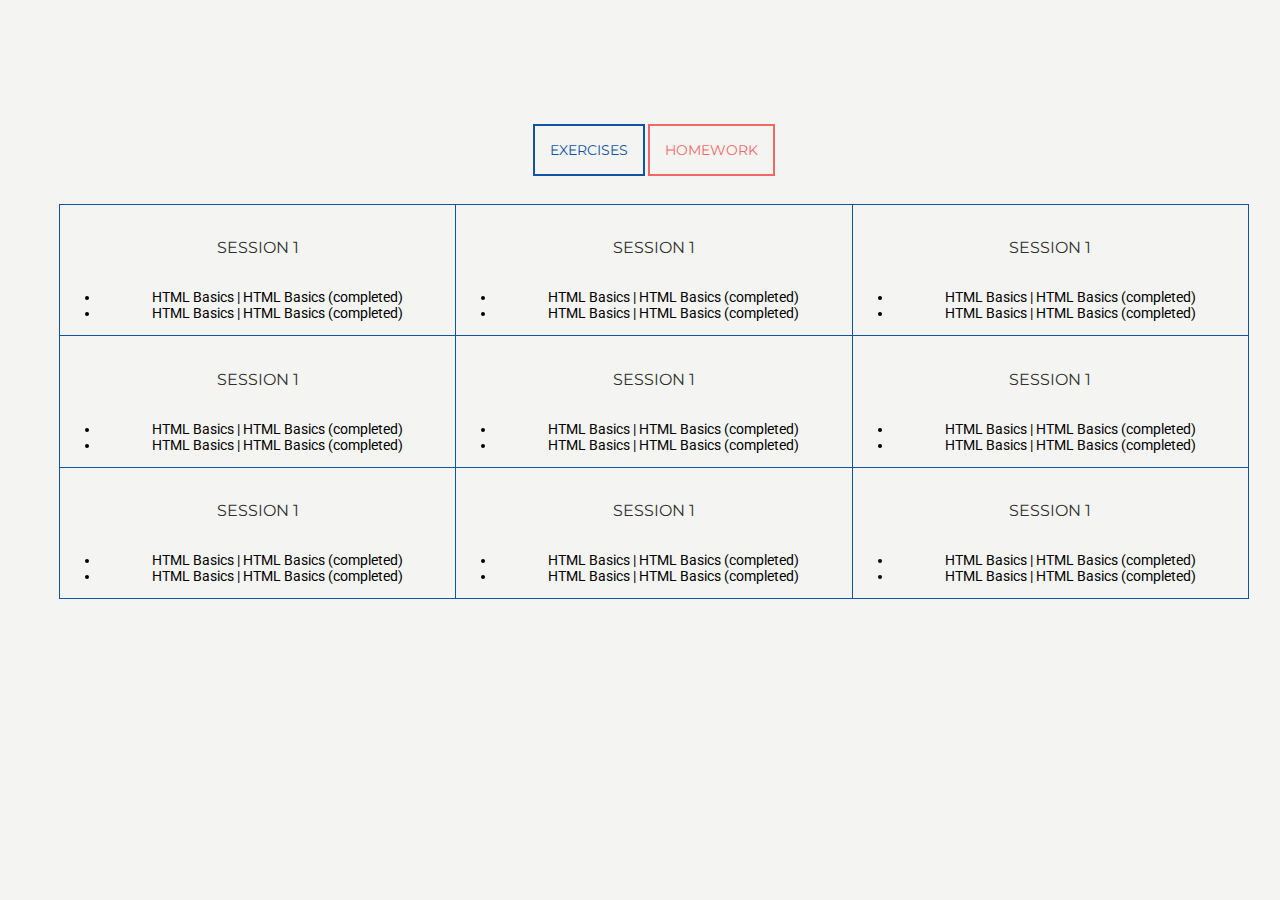
==== exercises-homework/index.html @ 08f1e5c3 "Updated the exercises table" ====
<!DOCtype html>
<html>
<head>
	<meta charset="utf-8">
	<title>COMP 1950 | exercises and homework</title>
	<link rel="stylesheet" href="../css/normalize.css">
	<link rel="stylesheet" href="../css/style.css">
	<link rel="stylesheet" href="../css/exercises-homework.css">


 <!-- Google Fonts -->
	<link href='https://fonts.googleapis.com/css?family=Montserrat:400,700' rel='stylesheet' type='text/css'>

	<link href='https://fonts.googleapis.com/css?family=Roboto:400,300,500' rel='stylesheet' type='text/css'>
</head>
<body>


	<!--#include file="nav.shtml" -->


	<section>
		<div class="button-container">
			<span class="button">Exercises</span>
			<span class="button-red">Homework</span>
		</div>

		<table>
			<tr>
				<td>
					<h3>Session 1</h3>
					<ul>
						<li>HTML Basics | HTML Basics (completed)</li>
						<li>HTML Basics | HTML Basics (completed)</li>
					</ul>
				</td>
				<td>
					<h3>Session 1</h3>
					<ul>
						<li>HTML Basics | HTML Basics (completed)</li>
						<li>HTML Basics | HTML Basics (completed)</li>
					</ul>
				</td>
				<td>
					<h3>Session 1</h3>
					<ul>
						<li>HTML Basics | HTML Basics (completed)</li>
						<li>HTML Basics | HTML Basics (completed)</li>
					</ul>
				</td>
			</tr>
			<tr>
				<td>
					<h3>Session 1</h3>
					<ul>
						<li>HTML Basics | HTML Basics (completed)</li>
						<li>HTML Basics | HTML Basics (completed)</li>
					</ul>
				</td>
				<td>
					<h3>Session 1</h3>
					<ul>
						<li>HTML Basics | HTML Basics (completed)</li>
						<li>HTML Basics | HTML Basics (completed)</li>
					</ul>
				</td>
				<td>
					<h3>Session 1</h3>
					<ul>
						<li>HTML Basics | HTML Basics (completed)</li>
						<li>HTML Basics | HTML Basics (completed)</li>
					</ul>
				</td>
			</tr>
			<tr>
				<td>
					<h3>Session 1</h3>
					<ul>
						<li>HTML Basics | HTML Basics (completed)</li>
						<li>HTML Basics | HTML Basics (completed)</li>
					</ul>
				</td>
				<td>
					<h3>Session 1</h3>
					<ul>
						<li>HTML Basics | HTML Basics (completed)</li>
						<li>HTML Basics | HTML Basics (completed)</li>
					</ul>
				</td>
				<td>
					<h3>Session 1</h3>
					<ul>
						<li>HTML Basics | HTML Basics (completed)</li>
						<li>HTML Basics | HTML Basics (completed)</li>
					</ul>
				</td>
			</tr>
			
		</table>

	</section>
	<!--#include file="footer.shtml" -->
</body>

</html>
---- css/style.css ----
/* Fonts */
@import url(https://fonts.googleapis.com/css?family=Montserrat:400,700);
@import url(https://fonts.googleapis.com/css?family=Roboto:400,300,500);

/*main styling*/

/* HTML selectors */

body {
	background-color: #F4F4F2;
	font-family: 'Roboto', sans-serif;
	font-size: 14px;
	height:100%;
}

h1 {
	font-family: 'Montserrat', sans-serif;
	font-weight: 700;
	font-size: 2em;
	color: #f26964;
	text-transform: uppercase;
}

h2 {
	font-family: 'Montserrat', sans-serif;
	font-weight: 400;
	font-size: 1.5em;
	color: #30302f;
	text-transform: uppercase;
}

h3{
	font-family: 'Montserrat', sans-serif;
	font-weight: 400;
	font-size: 1.15em;
	color: #30302f;
	text-transform: uppercase;

}

p {
	font-family: 'Roboto', sans-serif;
	font-weight: 300;
	font-size: 1em;
	color: #30302f;
}

a:link {
	font-family: 'Roboto', sans-serif;
	font-weight: 500;
	color: #1253A4;
	border-bottom:0.02em dotted #1253A4;
	text-decoration: none;
	/*-webkit-text-decoration: underline dotted #f26964;*/
	/*text-decoration: underline dotted #f26964;*/
}

a:visited {
	font-family: 'Roboto', sans-serif;
	font-weight: 500;
	color: #1253A4;
	/*-webkit-text-decoration: underline dotted #f26964;
	text-decoration: underline dotted #f26964;*/
}

a:hover {
	font-family: 'Roboto', sans-serif;
	font-weight: 500;
	border-bottom:0.02em dotted #ffd464;
	color: #ffd464;
	/*-webkit-text-decoration: underline dotted #ffd464;
	text-decoration: underline dotted #ffd464;*/
	-webkit-transition: all 0.5s; 
    transition: all 0.5s;
}

a:active {
	font-family: 'Roboto', sans-serif;
	font-weight: 500;
	color: #1253A4;
}

header{
	margin-top:0;
	background-color: #30302f;
	position:relative;

}


nav{
	position:fixed;
	width:100%;
	top:0;
	padding-left:1em;

}

header nav{
	background-color: #1253a4;
}


header nav ul{
	margin:0;
	float:right;

}

header nav ul li{
	list-style-type:none;
	display:inline-block;
	padding:1.2em;
	letter-spacing:0.08em;
	border-bottom:none;
	
}

header nav ul li a:link{
	font-weight: 300;
	text-decoration:none;
	color: #f4f4f2;
	border-bottom:none;
}

header nav ul li a:visited{
	font-weight: 300;
	text-decoration:none;
	color: #f4f4f2;
	border-bottom:none;
}
header nav ul li a:hover{
	font-weight: 300;
	text-decoration:none;
	color: #ffd464;
	-webkit-transition: all 0.5s; 
    transition: all 0.5s;
    border-bottom:none;
}
header nav ul li a:active{
	font-weight: 300;
	text-decoration:none;
	color: #f4f4f2;
	border-bottom:none;
}

section{
	margin-top:6em;
	margin-left:2em;
}

footer{
	background-color:#ccc;
	margin-top:55em;
	padding-top:1.2em;
	padding-bottom:1.2em;
	padding-left:1em;
	font-size:0.85em;
}

footer span{
	margin-right:3em;
}


footer span p{
	display:inline;

}

/* Class selectors */

.button {
	padding: 15px;
	background-color: #F4F4F2;
	color: #1253A4;
	cursor: pointer;
	font-family: 'Montserrat';
	font-weight: 400;
	text-transform: uppercase;
	margin-top: 40px;
	border: 2px solid #1253A4;
	display:inline-block;
}

.button:hover {
	background-color: #1253A4;
	border-color: #1253A4;
	color: #F4F4F2;
	-webkit-transition: all 0.5s; 
    transition: all 0.5s;
}


/* ID selectors */

#currentpage{
	border-bottom:0.19em solid #f4f4f2;
	padding-bottom:0.1em;

}

a#logo{
	text-decoration:none;
	font-size:1.4em;
	display:inline-block;
	margin:0.5em;
	padding:0;
	/*color:#1253a4;*/
	text-decoration:none;

}

a#logo:link{
	text-decoration:none;
	font-size:1.4em;
	display:inline-block;
	margin:0.5em;
	padding:0;
	color:#ffd464;
	text-decoration:none;
	border-bottom:none;
}

a#logo:visited{
	text-decoration:none;
	font-size:1.4em;
	display:inline-block;
	margin:0.5em;
	padding:0;
	color:#ffd464;
	text-decoration:none;
	border-bottom:none;
}

a#logo:hover{
	text-decoration:none;
	font-size:1.4em;
	display:inline-block;
	margin:0.5em;
	padding:0;
	color:#f4f4f2;
	text-decoration:none;
	border-bottom:none;
}


a#logo:active{
	text-decoration:none;
	font-size:1.4em;
	display:inline-block;
	margin:0.5em;
	padding:0;
	color:#ffd464;
	border-bottom:none;
}


#header-text{
	color:#fff;
	font-size:0.6em;
	margin-top:0.35em;
	margin-bottom:0.3em;

}

/* home page styling */


#homepage-img-wrapper>img{
	width:200px;
	padding-right:3em;
}
---- css/exercises-homework.css ----
/* Fonts */
@import url(https://fonts.googleapis.com/css?family=Montserrat:400,700);
@import url(https://fonts.googleapis.com/css?family=Roboto:400,300,500);

/* HTML selectors */

table, tr {
	width: 95%;
	border: 1px solid none;
	text-align: center;
	margin-left: auto;
	margin-right: auto;
}

td {
	border: solid 1px #1253a4;
}

td h3 {
	padding-top: 1em;
	padding-bottom: 1em;
}

tr {
	border: solid 1px #1253a4;
}


/* Class selectors */
.tba{
	color: grey;
	text-decoration: line-through;
}

.button-container {
	margin:auto;
	text-align: center;
	padding-bottom: 2em;
}


.button-red {
	padding: 15px;
	background-color: #F4F4F2;
	color: #F26964;
	cursor: pointer;
	font-family: 'Montserrat';
	font-weight: 400;
	text-transform: uppercase;
	margin-top: 40px;
	border: 2px solid #F26964;
	display:inline-block;
}

.button-red:hover {
	background-color: #F26964;
	border-color: #F26964;
	color: #F4F4F2;
	-webkit-transition: all 0.5s; 
    transition: all 0.5s;
}
/* ID selectors */
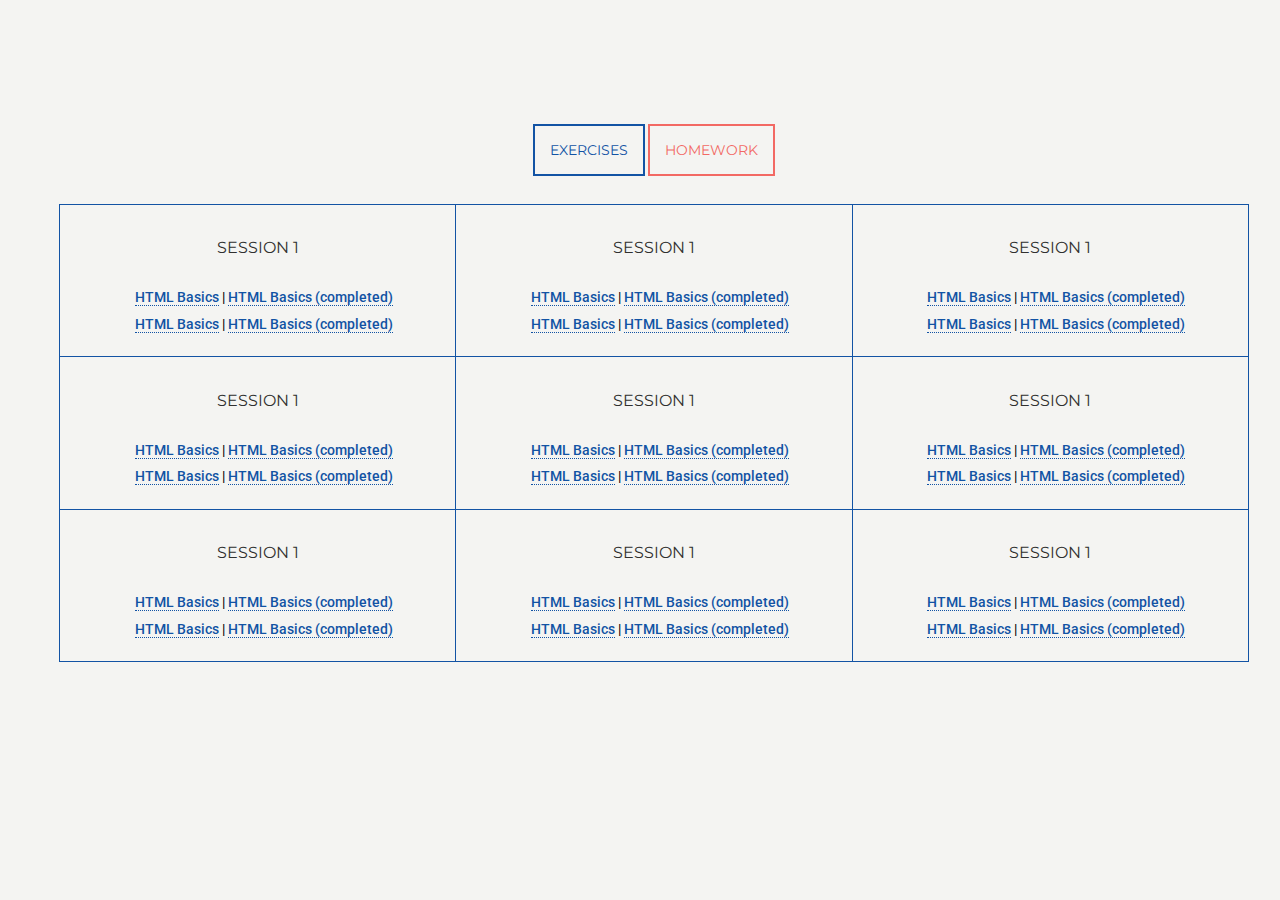
==== commit 97afb282: "Filled in the exercise table with placeholder" ====
--- a/exercises-homework/index.html
+++ b/exercises-homework/index.html
@@ -30,22 +30,22 @@
 				<td>
 					<h3>Session 1</h3>
 					<ul>
-						<li>HTML Basics | HTML Basics (completed)</li>
-						<li>HTML Basics | HTML Basics (completed)</li>
+						<li><a href="#">HTML Basics</a> | <a href="#">HTML Basics (completed)</a></li>
+						<li><a href="#">HTML Basics</a> | <a href="#">HTML Basics (completed)</a></li>
 					</ul>
 				</td>
 				<td>
 					<h3>Session 1</h3>
 					<ul>
-						<li>HTML Basics | HTML Basics (completed)</li>
-						<li>HTML Basics | HTML Basics (completed)</li>
+						<li><a href="#">HTML Basics</a> | <a href="#">HTML Basics (completed)</a></li>
+						<li><a href="#">HTML Basics</a> | <a href="#">HTML Basics (completed)</a></li>
 					</ul>
 				</td>
 				<td>
 					<h3>Session 1</h3>
 					<ul>
-						<li>HTML Basics | HTML Basics (completed)</li>
-						<li>HTML Basics | HTML Basics (completed)</li>
+						<li><a href="#">HTML Basics</a> | <a href="#">HTML Basics (completed)</a></li>
+						<li><a href="#">HTML Basics</a> | <a href="#">HTML Basics (completed)</a></li>
 					</ul>
 				</td>
 			</tr>
@@ -53,22 +53,22 @@
 				<td>
 					<h3>Session 1</h3>
 					<ul>
-						<li>HTML Basics | HTML Basics (completed)</li>
-						<li>HTML Basics | HTML Basics (completed)</li>
+						<li><a href="#">HTML Basics</a> | <a href="#">HTML Basics (completed)</a></li>
+						<li><a href="#">HTML Basics</a> | <a href="#">HTML Basics (completed)</a></li>
 					</ul>
 				</td>
 				<td>
 					<h3>Session 1</h3>
 					<ul>
-						<li>HTML Basics | HTML Basics (completed)</li>
-						<li>HTML Basics | HTML Basics (completed)</li>
+						<li><a href="#">HTML Basics</a> | <a href="#">HTML Basics (completed)</a></li>
+						<li><a href="#">HTML Basics</a> | <a href="#">HTML Basics (completed)</a></li>
 					</ul>
 				</td>
 				<td>
 					<h3>Session 1</h3>
 					<ul>
-						<li>HTML Basics | HTML Basics (completed)</li>
-						<li>HTML Basics | HTML Basics (completed)</li>
+						<li><a href="#">HTML Basics</a> | <a href="#">HTML Basics (completed)</a></li>
+						<li><a href="#">HTML Basics</a> | <a href="#">HTML Basics (completed)</a></li>
 					</ul>
 				</td>
 			</tr>
@@ -76,22 +76,22 @@
 				<td>
 					<h3>Session 1</h3>
 					<ul>
-						<li>HTML Basics | HTML Basics (completed)</li>
-						<li>HTML Basics | HTML Basics (completed)</li>
+						<li><a href="#">HTML Basics</a> | <a href="#">HTML Basics (completed)</a></li>
+						<li><a href="#">HTML Basics</a> | <a href="#">HTML Basics (completed)</a></li>
 					</ul>
 				</td>
 				<td>
 					<h3>Session 1</h3>
 					<ul>
-						<li>HTML Basics | HTML Basics (completed)</li>
-						<li>HTML Basics | HTML Basics (completed)</li>
+						<li><a href="#">HTML Basics</a> | <a href="#">HTML Basics (completed)</a></li>
+						<li><a href="#">HTML Basics</a> | <a href="#">HTML Basics (completed)</a></li>
 					</ul>
 				</td>
 				<td>
 					<h3>Session 1</h3>
 					<ul>
-						<li>HTML Basics | HTML Basics (completed)</li>
-						<li>HTML Basics | HTML Basics (completed)</li>
+						<li><a href="#">HTML Basics</a> | <a href="#">HTML Basics (completed)</a></li>
+						<li><a href="#">HTML Basics</a> | <a href="#">HTML Basics (completed)</a></li>
 					</ul>
 				</td>
 			</tr>
--- a/css/exercises-homework.css
+++ b/css/exercises-homework.css
@@ -25,6 +25,15 @@
 	border: solid 1px #1253a4;
 }
 
+ul, li {
+	list-style-type: none;
+	margin-left: 0px;
+}
+
+li {
+	text-indent: -2em;
+	padding-bottom: 0.75em;
+}
 
 /* Class selectors */
 .tba{
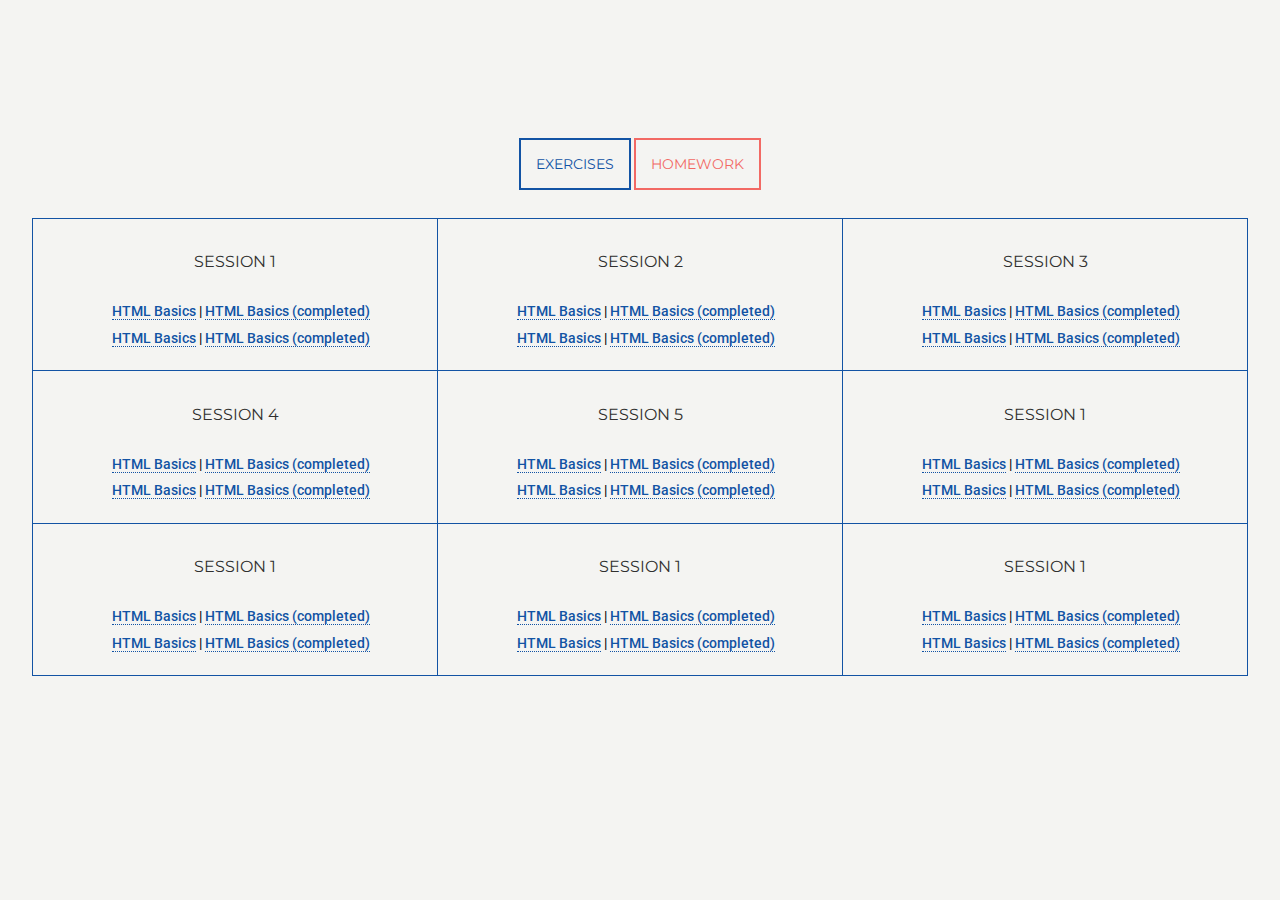
==== commit 6171fc84: "Updated table again" ====
--- a/exercises-homework/index.html
+++ b/exercises-homework/index.html
@@ -35,14 +35,14 @@
 					</ul>
 				</td>
 				<td>
-					<h3>Session 1</h3>
+					<h3>Session 2</h3>
 					<ul>
 						<li><a href="#">HTML Basics</a> | <a href="#">HTML Basics (completed)</a></li>
 						<li><a href="#">HTML Basics</a> | <a href="#">HTML Basics (completed)</a></li>
 					</ul>
 				</td>
 				<td>
-					<h3>Session 1</h3>
+					<h3>Session 3</h3>
 					<ul>
 						<li><a href="#">HTML Basics</a> | <a href="#">HTML Basics (completed)</a></li>
 						<li><a href="#">HTML Basics</a> | <a href="#">HTML Basics (completed)</a></li>
@@ -51,14 +51,14 @@
 			</tr>
 			<tr>
 				<td>
-					<h3>Session 1</h3>
+					<h3>Session 4</h3>
 					<ul>
 						<li><a href="#">HTML Basics</a> | <a href="#">HTML Basics (completed)</a></li>
 						<li><a href="#">HTML Basics</a> | <a href="#">HTML Basics (completed)</a></li>
 					</ul>
 				</td>
 				<td>
-					<h3>Session 1</h3>
+					<h3>Session 5</h3>
 					<ul>
 						<li><a href="#">HTML Basics</a> | <a href="#">HTML Basics (completed)</a></li>
 						<li><a href="#">HTML Basics</a> | <a href="#">HTML Basics (completed)</a></li>
--- a/css/style.css
+++ b/css/style.css
@@ -6,10 +6,16 @@
 
 /* HTML selectors */
 
+html, body{
+	margin:0;
+	padding:0;
+}
+
 body {
 	background-color: #F4F4F2;
 	font-family: 'Roboto', sans-serif;
 	font-size: 14px;
+	margin-left:0;
 	height:100%;
 }
 
@@ -92,7 +98,8 @@
 	position:fixed;
 	width:100%;
 	top:0;
-	padding-left:1em;
+	margin-left:0;
+	padding-left:0.25em;
 
 }
 
@@ -145,17 +152,26 @@
 }
 
 section{
-	margin-top:6em;
-	margin-left:2em;
+	margin-top:7em;
+}
+
+#page-wrapper{
+	min-height:100%;
+	position:relative;
+	height:100%;
+
 }
 
 footer{
+	position:absolute;
+	bottom:0;
+	width:100%;
+	display:block;
+	padding-top:1.2em;
+	font-size:0.85em;
+	height:5em;
 	background-color:#ccc;
-	margin-top:55em;
-	padding-top:1.2em;
-	padding-bottom:1.2em;
-	padding-left:1em;
-	font-size:0.85em;
+
 }
 
 footer span{
@@ -164,7 +180,8 @@
 
 
 footer span p{
-	display:inline;
+	display:inline-block;
+	padding-left:1em;
 
 }
 
@@ -267,7 +284,87 @@
 /* home page styling */
 
 
-#homepage-img-wrapper>img{
+#wrapper{
+	margin-right:5em;
+	margin-left:5em;
+}
+
+#left{
+	width:33%;
+	float:left;
+	display:inline-block;
+	margin-right:auto;
+	margin-left:auto;
+	text-align:center;
+
+}
+
+
+#right{
+	width:33%;
+	float:left;
+	padding-bottom:1em;
+	display:inline-block;
+	margin-right:auto;
+	margin-left:auto;
+	text-align:center;
+}
+
+#middle{
+	width:34%;
+	float:left;
+	padding-bottom:1em;
+	display:inline-block;
+	margin-right:auto;
+	margin-left:auto;
+	text-align:center;
+}
+
+
+
+#lectures{
+	background: url("../img/icons_lectures.svg");
 	width:200px;
-	padding-right:3em;
-}
+	height:200px;
+	display:block;
+	margin-right:auto;
+	margin-left:auto;
+	text-align:center;
+	}
+
+#exercises{
+	background: url("../img/icons_exercises.svg");
+	width:200px;
+	height:200px;
+	display:block;
+	margin-right:auto;
+	margin-left:auto;
+	text-align:center;
+
+}
+
+#quizzes{
+	background: url("../img/icons_quizzes.svg");
+	width:200px;
+	height:200px;
+	display:block;
+	margin-right:auto;
+	margin-left:auto;
+	text-align:center;
+
+}
+
+#left:hover{	
+	opacity:0.75;
+	filter: alpha(opacity=75); /* For IE8 and earlier */
+}
+
+#middle:hover{
+	opacity:0.75;
+	filter: alpha(opacity=75); /* For IE8 and earlier */
+}
+
+#right:hover{	
+	opacity:0.75;
+	filter: alpha(opacity=75); /* For IE8 and earlier */
+}
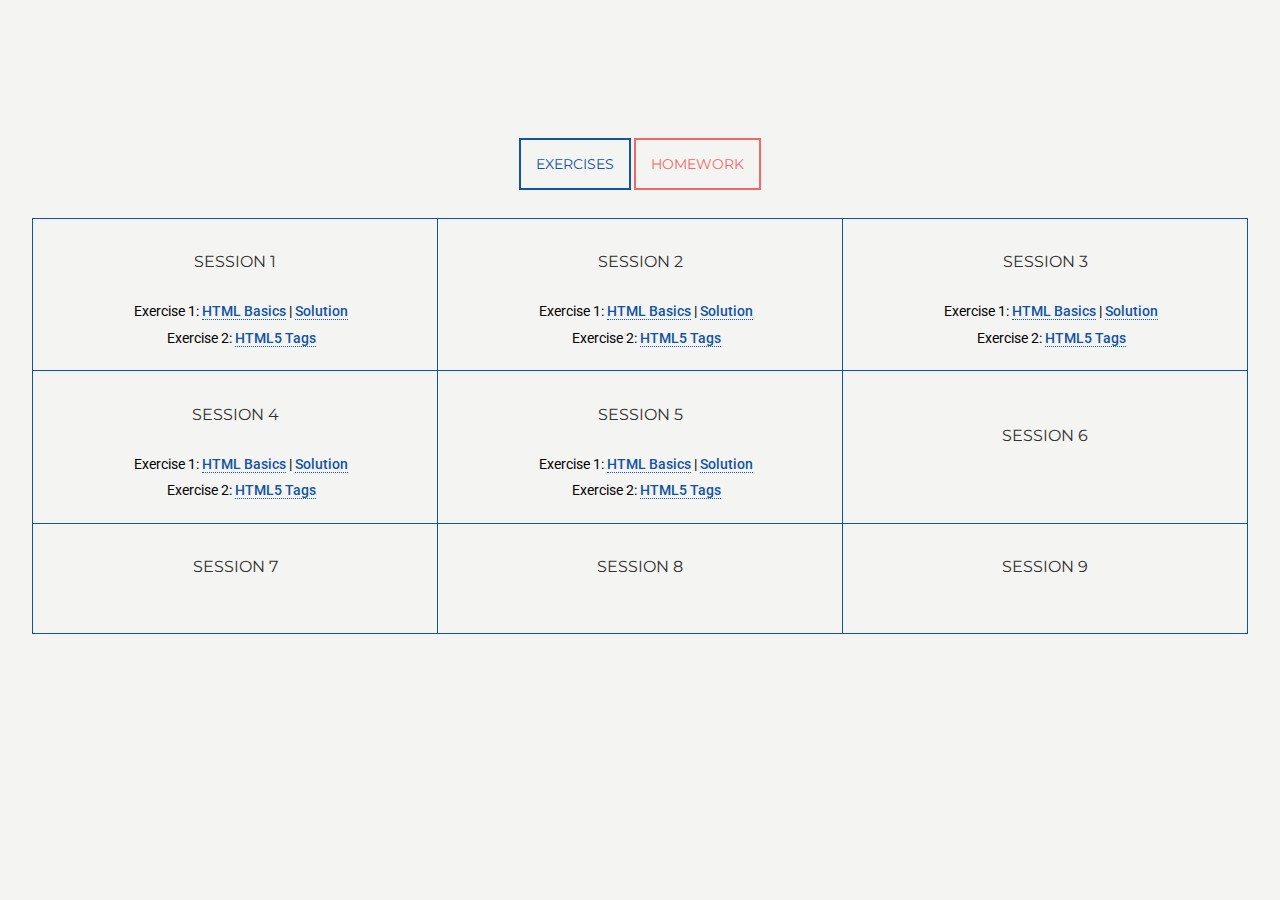
==== commit 6a347c55: "Styled the tables for exercises-homework. Added in javascript to toggle each table." ====
--- a/exercises-homework/index.html
+++ b/exercises-homework/index.html
@@ -12,40 +12,63 @@
 	<link href='https://fonts.googleapis.com/css?family=Montserrat:400,700' rel='stylesheet' type='text/css'>
 
 	<link href='https://fonts.googleapis.com/css?family=Roboto:400,300,500' rel='stylesheet' type='text/css'>
+		<!-- load the required jQUery library -->
+	<script type="text/javascript" src="http://code.jquery.com/jquery-1.11.0.min.js"> </script>
+	<script>
+
+		$(document).ready(function(){
+			/*
+			Displaying Page Content Examples:
+			*/
+			$("#homework-table").hide();
+							
+			$("#exercises-btn").click(function(){
+				$("#exercise-table").show();
+				$("#homework-table").hide();
+			});
+			$("#homework-btn").click(function(){
+				$("#homework-table").show();
+				$("#exercise-table").hide();
+			});
+				
+		});
+	</script>	
+
+
 </head>
 <body>
 
 
-	<!--#include file="nav.shtml" -->
+	<!--#include file="../nav.shtml" -->
 
 
 	<section>
 		<div class="button-container">
-			<span class="button">Exercises</span>
-			<span class="button-red">Homework</span>
+			<input type="button" class="button" id="exercises-btn" value="Exercises" />
+			<input type="button" class="button-red" id="homework-btn" value="Homework" />
 		</div>
 
-		<table>
+		<table id="exercise-table">
 			<tr>
 				<td>
 					<h3>Session 1</h3>
 					<ul>
-						<li><a href="#">HTML Basics</a> | <a href="#">HTML Basics (completed)</a></li>
-						<li><a href="#">HTML Basics</a> | <a href="#">HTML Basics (completed)</a></li>
+						<li>Exercise 1: <a href="http://bcitcomp.ca/_shared_resources_1950/downloads/session02_exercise01.zip">HTML Basics</a> | <a href="http://bcitcomp.ca/_shared_resources_1950/downloads/session02_exercise01_sample.zip">Solution</a></li>
+						<li>Exercise 2: <a href="http://bcitcomp.ca/_shared_resources_1950/downloads/session02_exercise02.zip">HTML5 Tags</a></li>
 					</ul>
 				</td>
 				<td>
 					<h3>Session 2</h3>
 					<ul>
-						<li><a href="#">HTML Basics</a> | <a href="#">HTML Basics (completed)</a></li>
-						<li><a href="#">HTML Basics</a> | <a href="#">HTML Basics (completed)</a></li>
+						<li>Exercise 1: <a href="http://bcitcomp.ca/_shared_resources_1950/downloads/session02_exercise01.zip">HTML Basics</a> | <a href="http://bcitcomp.ca/_shared_resources_1950/downloads/session02_exercise01_sample.zip">Solution</a></li>
+						<li>Exercise 2: <a href="http://bcitcomp.ca/_shared_resources_1950/downloads/session02_exercise02.zip">HTML5 Tags</a></li>
 					</ul>
 				</td>
 				<td>
 					<h3>Session 3</h3>
 					<ul>
-						<li><a href="#">HTML Basics</a> | <a href="#">HTML Basics (completed)</a></li>
-						<li><a href="#">HTML Basics</a> | <a href="#">HTML Basics (completed)</a></li>
+						<li>Exercise 1: <a href="http://bcitcomp.ca/_shared_resources_1950/downloads/session02_exercise01.zip">HTML Basics</a> | <a href="http://bcitcomp.ca/_shared_resources_1950/downloads/session02_exercise01_sample.zip">Solution</a></li>
+						<li>Exercise 2: <a href="http://bcitcomp.ca/_shared_resources_1950/downloads/session02_exercise02.zip">HTML5 Tags</a></li>
 					</ul>
 				</td>
 			</tr>
@@ -53,45 +76,105 @@
 				<td>
 					<h3>Session 4</h3>
 					<ul>
-						<li><a href="#">HTML Basics</a> | <a href="#">HTML Basics (completed)</a></li>
-						<li><a href="#">HTML Basics</a> | <a href="#">HTML Basics (completed)</a></li>
+						<li>Exercise 1: <a href="http://bcitcomp.ca/_shared_resources_1950/downloads/session02_exercise01.zip">HTML Basics</a> | <a href="http://bcitcomp.ca/_shared_resources_1950/downloads/session02_exercise01_sample.zip">Solution</a></li>
+						<li>Exercise 2: <a href="http://bcitcomp.ca/_shared_resources_1950/downloads/session02_exercise02.zip">HTML5 Tags</a></li>
 					</ul>
 				</td>
 				<td>
 					<h3>Session 5</h3>
 					<ul>
-						<li><a href="#">HTML Basics</a> | <a href="#">HTML Basics (completed)</a></li>
-						<li><a href="#">HTML Basics</a> | <a href="#">HTML Basics (completed)</a></li>
+						<li>Exercise 1: <a href="http://bcitcomp.ca/_shared_resources_1950/downloads/session02_exercise01.zip">HTML Basics</a> | <a href="http://bcitcomp.ca/_shared_resources_1950/downloads/session02_exercise01_sample.zip">Solution</a></li>
+						<li>Exercise 2: <a href="http://bcitcomp.ca/_shared_resources_1950/downloads/session02_exercise02.zip">HTML5 Tags</a></li>
 					</ul>
 				</td>
 				<td>
-					<h3>Session 1</h3>
+					<h3>Session 6</h3>
 					<ul>
-						<li><a href="#">HTML Basics</a> | <a href="#">HTML Basics (completed)</a></li>
-						<li><a href="#">HTML Basics</a> | <a href="#">HTML Basics (completed)</a></li>
+						<li></li>
 					</ul>
 				</td>
 			</tr>
 			<tr>
 				<td>
-					<h3>Session 1</h3>
+					<h3>Session 7</h3>
 					<ul>
-						<li><a href="#">HTML Basics</a> | <a href="#">HTML Basics (completed)</a></li>
-						<li><a href="#">HTML Basics</a> | <a href="#">HTML Basics (completed)</a></li>
+						<li></li>
 					</ul>
 				</td>
 				<td>
-					<h3>Session 1</h3>
+					<h3>Session 8</h3>
 					<ul>
-						<li><a href="#">HTML Basics</a> | <a href="#">HTML Basics (completed)</a></li>
-						<li><a href="#">HTML Basics</a> | <a href="#">HTML Basics (completed)</a></li>
+						<li></li>
 					</ul>
 				</td>
 				<td>
-					<h3>Session 1</h3>
+					<h3>Session 9</h3>
 					<ul>
-						<li><a href="#">HTML Basics</a> | <a href="#">HTML Basics (completed)</a></li>
-						<li><a href="#">HTML Basics</a> | <a href="#">HTML Basics (completed)</a></li>
+						<li></li>
+					</ul>
+				</td>
+			</tr>
+			
+		</table>
+
+		<table id="homework-table" class="redtable">
+			<tr>
+				<td>
+					<h3>Homework 1</h3>
+					<ul>
+						<li><a href="http://bcitcomp.ca/_shared_resources_1950/downloads/comp1950_homework01.pdf" target="_blank">Publish your COMP1950 homepage</a></li>
+					</ul>
+				</td>
+				<td>
+					<h3>Homework 2</h3>
+					<ul>
+						<li><a href="http://bcitcomp.ca/_shared_resources_1950/downloads/comp1950_homework02.pdf" target="_blank">Create an HTML5 web page</a></li>
+					</ul>
+				</td>
+				<td>
+					<h3>Homework 3</h3>
+					<ul>
+						<li><a href="http://bcitcomp.ca/_shared_resources_1950/downloads/comp1950_homework03.pdf" target="_blank">Use advanced CSS techniques and alternate stylesheets</a></li>
+					</ul>
+				</td>
+			</tr>
+			<tr>
+				<td>
+					<h3>Homework 4</h3>
+					<ul>
+						<li><a href="http://bcitcomp.ca/_shared_resources_1950/downloads/comp1950_homework04.pdf" target="_blank">Design a CSS layout</a></li>
+					</ul>
+				</td>
+				<td>
+					<h3>Homework 5</h3>
+					<ul>
+						<li><a href="http://bcitcomp.ca/_shared_resources_1950/downloads/comp1950_homework05.pdf" target="_blank">Build a responsive layout and demonstrate CSS3 techniquese</a></li>
+					</ul>
+				</td>
+				<td>
+					<h3>Homework 6</h3>
+					<ul>
+						<li></li>
+					</ul>
+				</td>
+			</tr>
+			<tr>
+				<td>
+					<h3>Homework 7</h3>
+					<ul>
+						<li></li>
+					</ul>
+				</td>
+				<td>
+					<h3>Homework 8</h3>
+					<ul>
+						<li></li>
+					</ul>
+				</td>
+				<td>
+					<h3>Homework 9</h3>
+					<ul>
+						<li></li>
 					</ul>
 				</td>
 			</tr>
@@ -99,7 +182,7 @@
 		</table>
 
 	</section>
-	<!--#include file="footer.shtml" -->
+	<!--#include file="../footer.shtml" -->
 </body>
 
 </html>--- a/css/style.css
+++ b/css/style.css
@@ -100,6 +100,7 @@
 	top:0;
 	margin-left:0;
 	padding-left:0.25em;
+	z-index:1;
 
 }
 
--- a/css/exercises-homework.css
+++ b/css/exercises-homework.css
@@ -14,6 +14,7 @@
 
 td {
 	border: solid 1px #1253a4;
+	width: 33%;
 }
 
 td h3 {
@@ -36,6 +37,28 @@
 }
 
 /* Class selectors */
+
+.redtable td {
+	border: solid 1px #F26964;
+	width: 33%;
+}
+
+.redtable tr {
+	border: solid 1px #F26964;
+}
+
+.redtable a:link {
+	color: #F26964;
+}
+
+.redtable a:visited {
+	color: #F26964;
+}
+
+.redtable a:hover {
+	color: #ffd464;
+}
+
 .tba{
 	color: grey;
 	text-decoration: line-through;
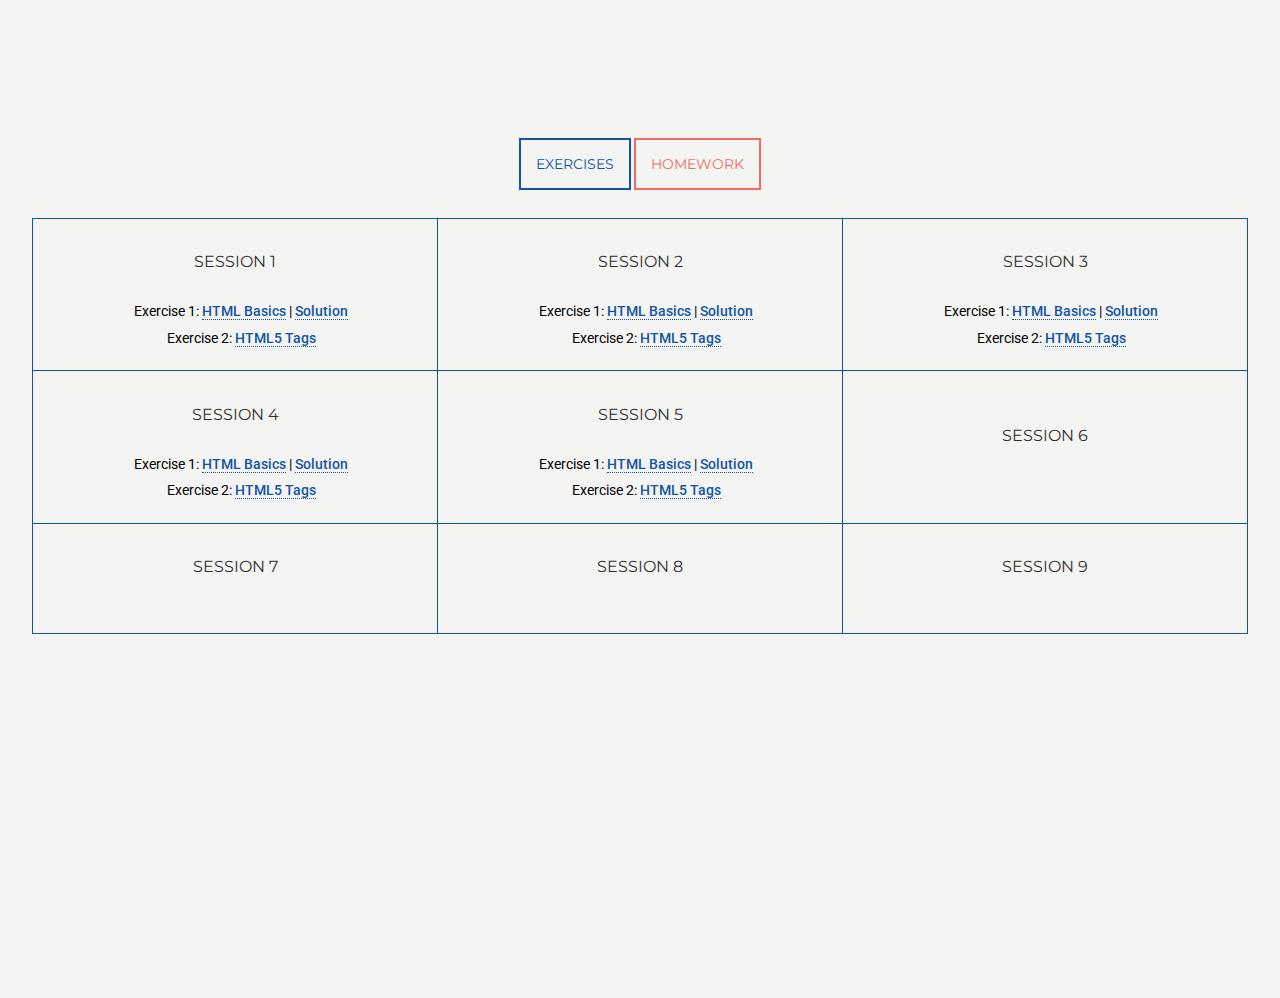
==== commit 7d2fc7e2: "added page-wrapper id" ====
--- a/exercises-homework/index.html
+++ b/exercises-homework/index.html
@@ -39,150 +39,153 @@
 <body>
 
 
-	<!--#include file="../nav.shtml" -->
+	<!--#include virtual="/students/lnguyen86/finalproj/nav.shtml" -->
+
+	<div id="page-wrapper">
 
 
-	<section>
-		<div class="button-container">
-			<input type="button" class="button" id="exercises-btn" value="Exercises" />
-			<input type="button" class="button-red" id="homework-btn" value="Homework" />
-		</div>
+		<section>
+			<div class="button-container">
+				<input type="button" class="button" id="exercises-btn" value="Exercises" />
+				<input type="button" class="button-red" id="homework-btn" value="Homework" />
+			</div>
 
-		<table id="exercise-table">
-			<tr>
-				<td>
-					<h3>Session 1</h3>
-					<ul>
-						<li>Exercise 1: <a href="http://bcitcomp.ca/_shared_resources_1950/downloads/session02_exercise01.zip">HTML Basics</a> | <a href="http://bcitcomp.ca/_shared_resources_1950/downloads/session02_exercise01_sample.zip">Solution</a></li>
-						<li>Exercise 2: <a href="http://bcitcomp.ca/_shared_resources_1950/downloads/session02_exercise02.zip">HTML5 Tags</a></li>
-					</ul>
-				</td>
-				<td>
-					<h3>Session 2</h3>
-					<ul>
-						<li>Exercise 1: <a href="http://bcitcomp.ca/_shared_resources_1950/downloads/session02_exercise01.zip">HTML Basics</a> | <a href="http://bcitcomp.ca/_shared_resources_1950/downloads/session02_exercise01_sample.zip">Solution</a></li>
-						<li>Exercise 2: <a href="http://bcitcomp.ca/_shared_resources_1950/downloads/session02_exercise02.zip">HTML5 Tags</a></li>
-					</ul>
-				</td>
-				<td>
-					<h3>Session 3</h3>
-					<ul>
-						<li>Exercise 1: <a href="http://bcitcomp.ca/_shared_resources_1950/downloads/session02_exercise01.zip">HTML Basics</a> | <a href="http://bcitcomp.ca/_shared_resources_1950/downloads/session02_exercise01_sample.zip">Solution</a></li>
-						<li>Exercise 2: <a href="http://bcitcomp.ca/_shared_resources_1950/downloads/session02_exercise02.zip">HTML5 Tags</a></li>
-					</ul>
-				</td>
-			</tr>
-			<tr>
-				<td>
-					<h3>Session 4</h3>
-					<ul>
-						<li>Exercise 1: <a href="http://bcitcomp.ca/_shared_resources_1950/downloads/session02_exercise01.zip">HTML Basics</a> | <a href="http://bcitcomp.ca/_shared_resources_1950/downloads/session02_exercise01_sample.zip">Solution</a></li>
-						<li>Exercise 2: <a href="http://bcitcomp.ca/_shared_resources_1950/downloads/session02_exercise02.zip">HTML5 Tags</a></li>
-					</ul>
-				</td>
-				<td>
-					<h3>Session 5</h3>
-					<ul>
-						<li>Exercise 1: <a href="http://bcitcomp.ca/_shared_resources_1950/downloads/session02_exercise01.zip">HTML Basics</a> | <a href="http://bcitcomp.ca/_shared_resources_1950/downloads/session02_exercise01_sample.zip">Solution</a></li>
-						<li>Exercise 2: <a href="http://bcitcomp.ca/_shared_resources_1950/downloads/session02_exercise02.zip">HTML5 Tags</a></li>
-					</ul>
-				</td>
-				<td>
-					<h3>Session 6</h3>
-					<ul>
-						<li></li>
-					</ul>
-				</td>
-			</tr>
-			<tr>
-				<td>
-					<h3>Session 7</h3>
-					<ul>
-						<li></li>
-					</ul>
-				</td>
-				<td>
-					<h3>Session 8</h3>
-					<ul>
-						<li></li>
-					</ul>
-				</td>
-				<td>
-					<h3>Session 9</h3>
-					<ul>
-						<li></li>
-					</ul>
-				</td>
-			</tr>
-			
-		</table>
+			<table id="exercise-table">
+				<tr>
+					<td>
+						<h3>Session 1</h3>
+						<ul>
+							<li>Exercise 1: <a href="http://bcitcomp.ca/_shared_resources_1950/downloads/session02_exercise01.zip">HTML Basics</a> | <a href="http://bcitcomp.ca/_shared_resources_1950/downloads/session02_exercise01_sample.zip">Solution</a></li>
+							<li>Exercise 2: <a href="http://bcitcomp.ca/_shared_resources_1950/downloads/session02_exercise02.zip">HTML5 Tags</a></li>
+						</ul>
+					</td>
+					<td>
+						<h3>Session 2</h3>
+						<ul>
+							<li>Exercise 1: <a href="http://bcitcomp.ca/_shared_resources_1950/downloads/session02_exercise01.zip">HTML Basics</a> | <a href="http://bcitcomp.ca/_shared_resources_1950/downloads/session02_exercise01_sample.zip">Solution</a></li>
+							<li>Exercise 2: <a href="http://bcitcomp.ca/_shared_resources_1950/downloads/session02_exercise02.zip">HTML5 Tags</a></li>
+						</ul>
+					</td>
+					<td>
+						<h3>Session 3</h3>
+						<ul>
+							<li>Exercise 1: <a href="http://bcitcomp.ca/_shared_resources_1950/downloads/session02_exercise01.zip">HTML Basics</a> | <a href="http://bcitcomp.ca/_shared_resources_1950/downloads/session02_exercise01_sample.zip">Solution</a></li>
+							<li>Exercise 2: <a href="http://bcitcomp.ca/_shared_resources_1950/downloads/session02_exercise02.zip">HTML5 Tags</a></li>
+						</ul>
+					</td>
+				</tr>
+				<tr>
+					<td>
+						<h3>Session 4</h3>
+						<ul>
+							<li>Exercise 1: <a href="http://bcitcomp.ca/_shared_resources_1950/downloads/session02_exercise01.zip">HTML Basics</a> | <a href="http://bcitcomp.ca/_shared_resources_1950/downloads/session02_exercise01_sample.zip">Solution</a></li>
+							<li>Exercise 2: <a href="http://bcitcomp.ca/_shared_resources_1950/downloads/session02_exercise02.zip">HTML5 Tags</a></li>
+						</ul>
+					</td>
+					<td>
+						<h3>Session 5</h3>
+						<ul>
+							<li>Exercise 1: <a href="http://bcitcomp.ca/_shared_resources_1950/downloads/session02_exercise01.zip">HTML Basics</a> | <a href="http://bcitcomp.ca/_shared_resources_1950/downloads/session02_exercise01_sample.zip">Solution</a></li>
+							<li>Exercise 2: <a href="http://bcitcomp.ca/_shared_resources_1950/downloads/session02_exercise02.zip">HTML5 Tags</a></li>
+						</ul>
+					</td>
+					<td>
+						<h3>Session 6</h3>
+						<ul>
+							<li></li>
+						</ul>
+					</td>
+				</tr>
+				<tr>
+					<td>
+						<h3>Session 7</h3>
+						<ul>
+							<li></li>
+						</ul>
+					</td>
+					<td>
+						<h3>Session 8</h3>
+						<ul>
+							<li></li>
+						</ul>
+					</td>
+					<td>
+						<h3>Session 9</h3>
+						<ul>
+							<li></li>
+						</ul>
+					</td>
+				</tr>
+				
+			</table>
 
-		<table id="homework-table" class="redtable">
-			<tr>
-				<td>
-					<h3>Homework 1</h3>
-					<ul>
-						<li><a href="http://bcitcomp.ca/_shared_resources_1950/downloads/comp1950_homework01.pdf" target="_blank">Publish your COMP1950 homepage</a></li>
-					</ul>
-				</td>
-				<td>
-					<h3>Homework 2</h3>
-					<ul>
-						<li><a href="http://bcitcomp.ca/_shared_resources_1950/downloads/comp1950_homework02.pdf" target="_blank">Create an HTML5 web page</a></li>
-					</ul>
-				</td>
-				<td>
-					<h3>Homework 3</h3>
-					<ul>
-						<li><a href="http://bcitcomp.ca/_shared_resources_1950/downloads/comp1950_homework03.pdf" target="_blank">Use advanced CSS techniques and alternate stylesheets</a></li>
-					</ul>
-				</td>
-			</tr>
-			<tr>
-				<td>
-					<h3>Homework 4</h3>
-					<ul>
-						<li><a href="http://bcitcomp.ca/_shared_resources_1950/downloads/comp1950_homework04.pdf" target="_blank">Design a CSS layout</a></li>
-					</ul>
-				</td>
-				<td>
-					<h3>Homework 5</h3>
-					<ul>
-						<li><a href="http://bcitcomp.ca/_shared_resources_1950/downloads/comp1950_homework05.pdf" target="_blank">Build a responsive layout and demonstrate CSS3 techniquese</a></li>
-					</ul>
-				</td>
-				<td>
-					<h3>Homework 6</h3>
-					<ul>
-						<li></li>
-					</ul>
-				</td>
-			</tr>
-			<tr>
-				<td>
-					<h3>Homework 7</h3>
-					<ul>
-						<li></li>
-					</ul>
-				</td>
-				<td>
-					<h3>Homework 8</h3>
-					<ul>
-						<li></li>
-					</ul>
-				</td>
-				<td>
-					<h3>Homework 9</h3>
-					<ul>
-						<li></li>
-					</ul>
-				</td>
-			</tr>
-			
-		</table>
+			<table id="homework-table" class="redtable">
+				<tr>
+					<td>
+						<h3>Homework 1</h3>
+						<ul>
+							<li><a href="http://bcitcomp.ca/_shared_resources_1950/downloads/comp1950_homework01.pdf" target="_blank">Publish your COMP1950 homepage</a></li>
+						</ul>
+					</td>
+					<td>
+						<h3>Homework 2</h3>
+						<ul>
+							<li><a href="http://bcitcomp.ca/_shared_resources_1950/downloads/comp1950_homework02.pdf" target="_blank">Create an HTML5 web page</a></li>
+						</ul>
+					</td>
+					<td>
+						<h3>Homework 3</h3>
+						<ul>
+							<li><a href="http://bcitcomp.ca/_shared_resources_1950/downloads/comp1950_homework03.pdf" target="_blank">Use advanced CSS techniques and alternate stylesheets</a></li>
+						</ul>
+					</td>
+				</tr>
+				<tr>
+					<td>
+						<h3>Homework 4</h3>
+						<ul>
+							<li><a href="http://bcitcomp.ca/_shared_resources_1950/downloads/comp1950_homework04.pdf" target="_blank">Design a CSS layout</a></li>
+						</ul>
+					</td>
+					<td>
+						<h3>Homework 5</h3>
+						<ul>
+							<li><a href="http://bcitcomp.ca/_shared_resources_1950/downloads/comp1950_homework05.pdf" target="_blank">Build a responsive layout and demonstrate CSS3 techniquese</a></li>
+						</ul>
+					</td>
+					<td>
+						<h3>Homework 6</h3>
+						<ul>
+							<li></li>
+						</ul>
+					</td>
+				</tr>
+				<tr>
+					<td>
+						<h3>Homework 7</h3>
+						<ul>
+							<li></li>
+						</ul>
+					</td>
+					<td>
+						<h3>Homework 8</h3>
+						<ul>
+							<li></li>
+						</ul>
+					</td>
+					<td>
+						<h3>Homework 9</h3>
+						<ul>
+							<li></li>
+						</ul>
+					</td>
+				</tr>
+				
+			</table>
 
 	</section>
-	<!--#include file="../footer.shtml" -->
+	<!--#include virtual="/students/lnguyen86/finalproj/footer.shtml" -->
+	</div>
 </body>
 
 </html>--- a/css/style.css
+++ b/css/style.css
@@ -9,6 +9,7 @@
 html, body{
 	margin:0;
 	padding:0;
+	height:100%;
 }
 
 body {
@@ -16,7 +17,6 @@
 	font-family: 'Roboto', sans-serif;
 	font-size: 14px;
 	margin-left:0;
-	height:100%;
 }
 
 h1 {
@@ -100,7 +100,7 @@
 	top:0;
 	margin-left:0;
 	padding-left:0.25em;
-	z-index:1;
+	z-index:100;
 
 }
 
@@ -154,6 +154,7 @@
 
 section{
 	margin-top:7em;
+	margin-bottom:10em;
 }
 
 #page-wrapper{
@@ -186,7 +187,15 @@
 
 }
 
+article {
+	padding-bottom: 1.5em;
+}
+
 /* Class selectors */
+
+.squarelist ul {
+	list-style-type: square;
+}
 
 .button {
 	padding: 15px;
--- a/css/exercises-homework.css
+++ b/css/exercises-homework.css
@@ -94,3 +94,43 @@
 /* ID selectors */
 
 
+
+
+/* styles for printers */
+@media print { 
+	body {
+		font-size: 0.65em;
+	}
+
+	nav, footer { 
+		display: none !important;
+	}
+
+	section {
+		margin-right: auto;
+		margin-left: auto;
+		padding: 0px 10px 0px 10px;
+	}		
+
+	a:link:after, 
+	a:visited:after{
+	   content: " (URL: " attr(href) ") ";
+	   font-size: 90%;
+	}
+
+	ul, li {
+		margin-left: -1em;
+	}
+
+	table, tr {
+		width: 900px;
+		margin-left: auto;
+		margin-right: auto;
+	}
+
+	td {
+		padding: 1em;
+	}
+
+
+}
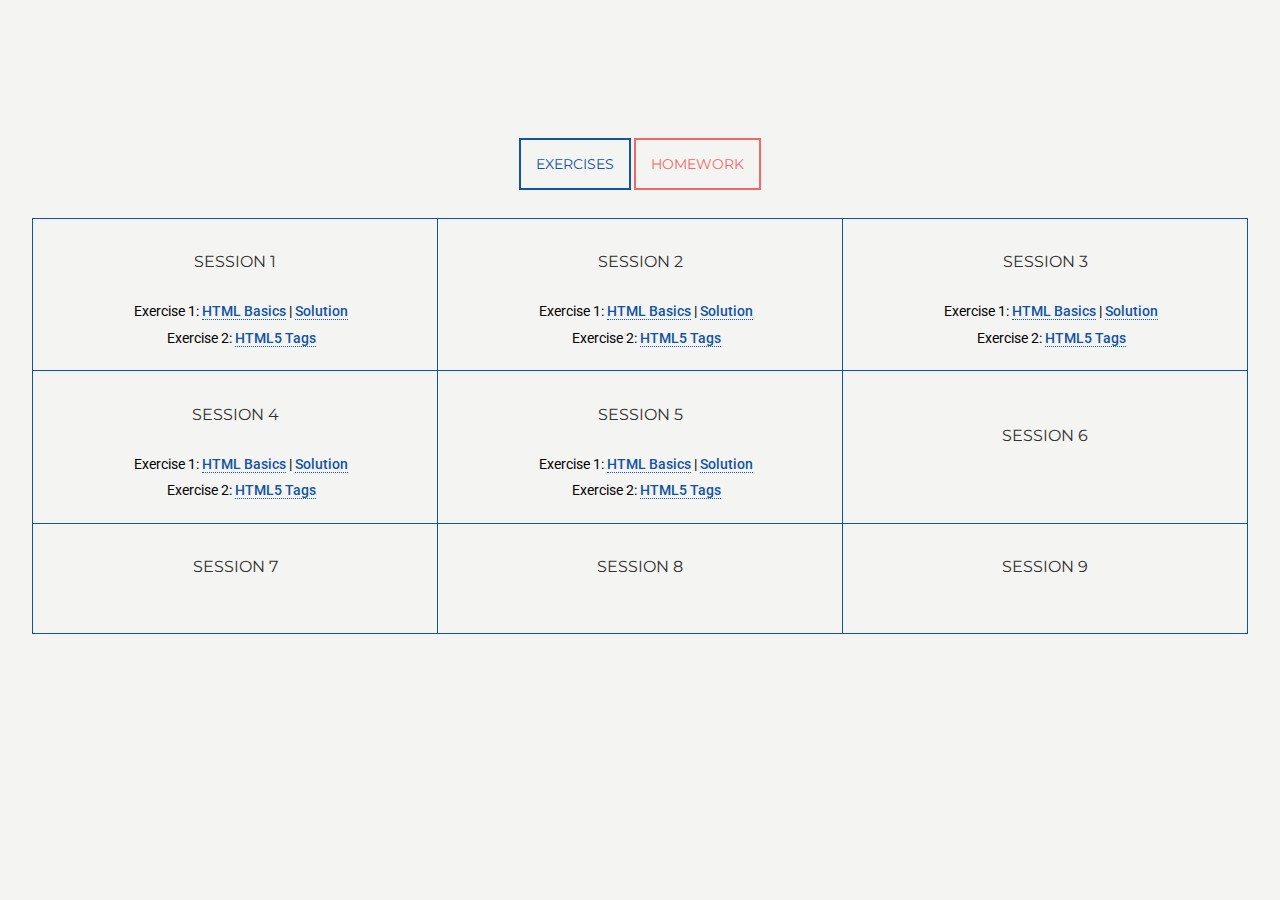
==== commit 02ff3889: "added #main to section" ====
--- a/exercises-homework/index.html
+++ b/exercises-homework/index.html
@@ -44,7 +44,7 @@
 	<div id="page-wrapper">
 
 
-		<section>
+		<section id="main">
 			<div class="button-container">
 				<input type="button" class="button" id="exercises-btn" value="Exercises" />
 				<input type="button" class="button-red" id="homework-btn" value="Homework" />
--- a/css/style.css
+++ b/css/style.css
@@ -9,7 +9,6 @@
 html, body{
 	margin:0;
 	padding:0;
-	height:100%;
 }
 
 body {
@@ -17,6 +16,7 @@
 	font-family: 'Roboto', sans-serif;
 	font-size: 14px;
 	margin-left:0;
+	height:100%;
 }
 
 h1 {
@@ -44,6 +44,15 @@
 
 }
 
+h4{
+	font-family: 'Montserrat', sans-serif;
+	font-weight: 400;
+	font-size: 1em;
+	color: #30302f;
+	text-transform: uppercase;
+
+}
+
 p {
 	font-family: 'Roboto', sans-serif;
 	font-weight: 300;
@@ -51,6 +60,15 @@
 	color: #30302f;
 }
 
+
+#lecture code{
+	font-family:'courier new', serif;
+	color:#1253A4;
+	font-size:0.9em;
+	display:block;
+	padding-left:5em;
+
+}
 a:link {
 	font-family: 'Roboto', sans-serif;
 	font-weight: 500;
@@ -152,9 +170,9 @@
 	border-bottom:none;
 }
 
-section{
+section#main{
 	margin-top:7em;
-	margin-bottom:10em;
+	margin-bottom:5em;
 }
 
 #page-wrapper{
@@ -193,8 +211,9 @@
 
 /* Class selectors */
 
-.squarelist ul {
+ul.squarelist {
 	list-style-type: square;
+	font-weight:300;
 }
 
 .button {
@@ -210,6 +229,11 @@
 	display:inline-block;
 }
 
+.button:link{
+	border: 2px solid #1253A4;
+}
+
+
 .button:hover {
 	background-color: #1253A4;
 	border-color: #1253A4;
@@ -218,6 +242,11 @@
     transition: all 0.5s;
 }
 
+.button:active{
+	border: 2px solid #1253A4;
+	
+}
+
 
 /* ID selectors */
 
